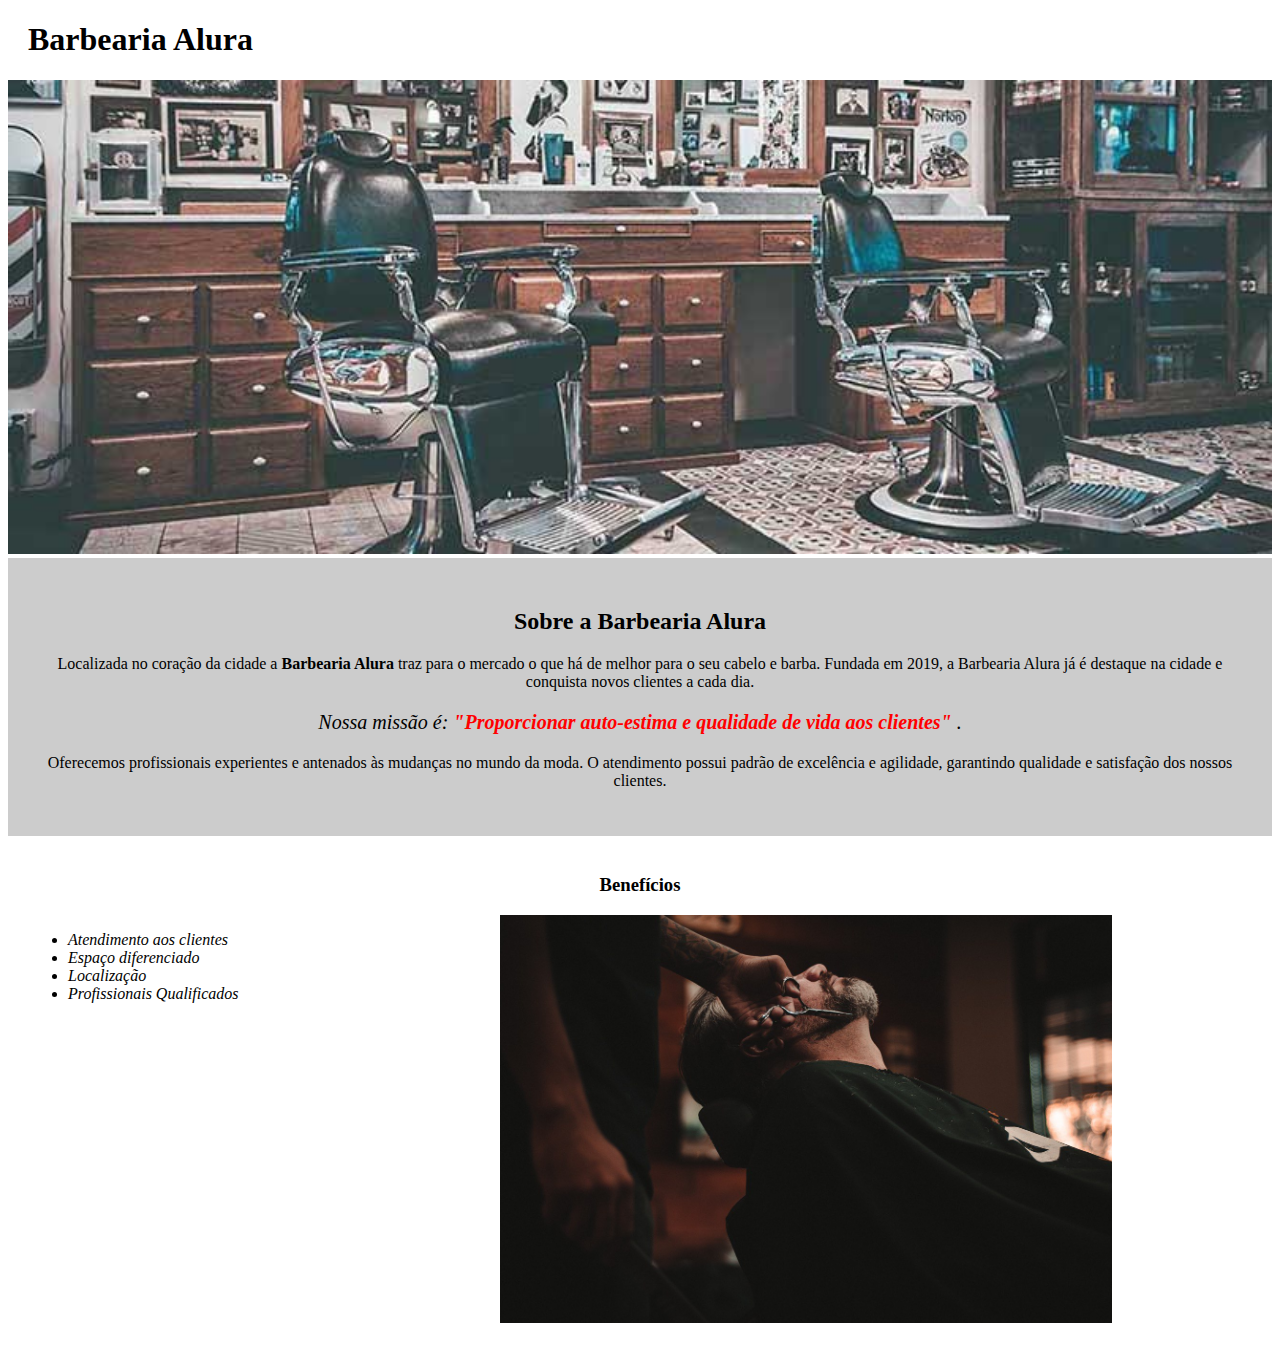
==== index.html @ 0391db06 "Home Page" ====
<!DOCTYPE html>

<html lang ="pt-br">
    <head>
        <meta charset="UTF-8">
        <title>Barbearia Alura</title>
        <link rel="stylesheet" href="style.css">
    </head>
    <body>
        <header>
            <h1 class="titulo-princial">Barbearia Alura</h1>
        </header>
        <img id="banner" src="banner.jpg">
        <div class="principal">
            <h2 class="titulo-centralizado">Sobre a Barbearia Alura</h2>        
            <p>Localizada no coração da cidade a <strong> Barbearia Alura </strong> traz para o mercado o que há de melhor para o seu cabelo e barba. 
                Fundada em 2019, a Barbearia Alura já é destaque na cidade e conquista novos clientes a cada dia.</p>      
            <p id="missao"><em>Nossa missão é: <strong> "Proporcionar auto-estima e qualidade de vida aos clientes" </strong>.</em></p>           
            <p>Oferecemos profissionais experientes e antenados às mudanças no mundo da moda. O atendimento possui padrão de excelência 
                e agilidade, garantindo qualidade e satisfação dos nossos clientes.</p>      
        </div>
        <div class="beneficios">
            <h3 class="titulo-centralizado">Benefícios</h3>    
            <ul>
                <li class="itens"> Atendimento aos clientes </li>
                <li class="itens"> Espaço diferenciado </li>
                <li class="itens"> Localização </li>
                <li class="itens"> Profissionais Qualificados </li>
            </ul>
            <img class="imagembeneficios" src="beneficios.jpg">
        </div>
    </body>
</html>
---- style.css ----
.titulo-princial{
    padding-left: 20px;
}

#banner{
    width: 100%;
}

.principal {
    background: #CCCCCC;
    padding: 30px
}

.titulo-centralizado {
    text-align: center;
}

p {
    text-align: center;
}

#missao {

    font-size: 20px
}

em strong {
    color: #FF0000;
}

.itens {
    font-style: italic;
}

.beneficios {
    background: #FFFFFF;
    padding: 20px;
}

ul {
    display: inline-block;
    vertical-align: top;
    width: 20%;
    margin-right: 15%;
}

.imagembeneficios{
    width: 50%;
}
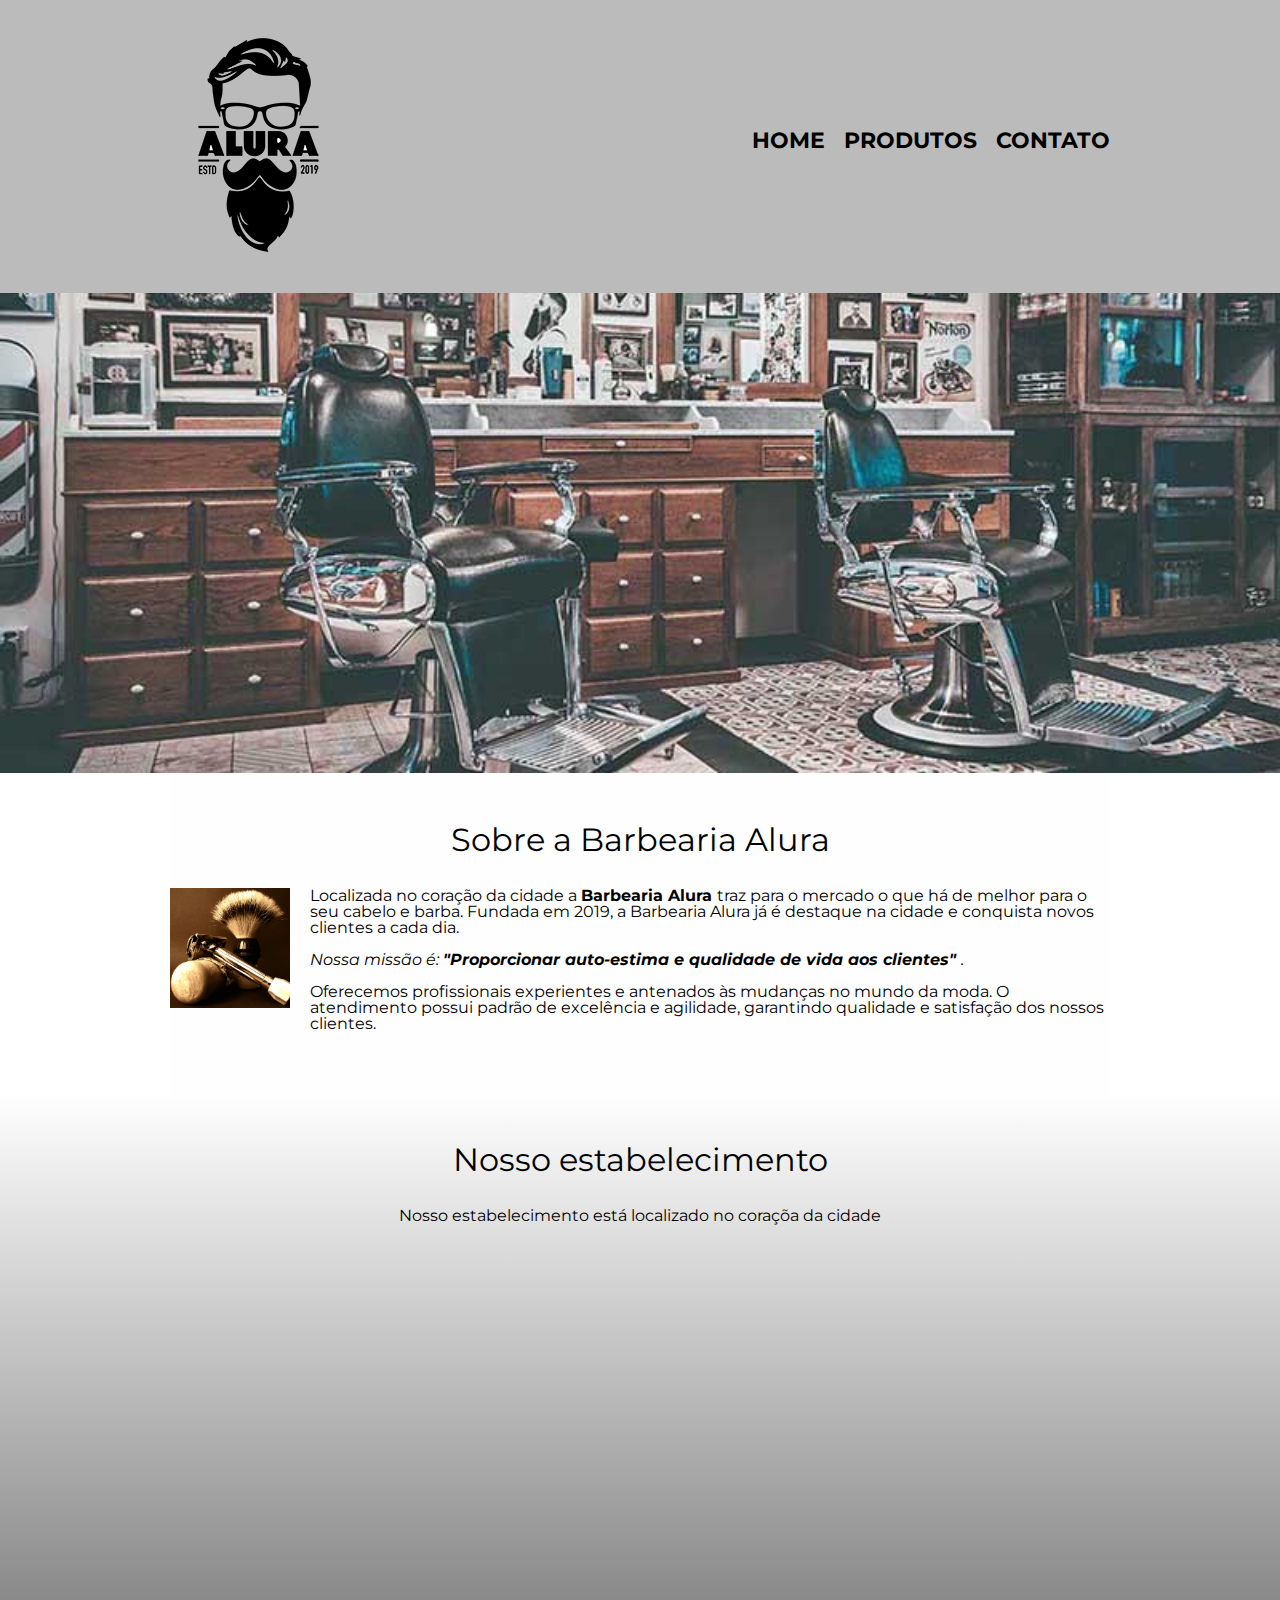
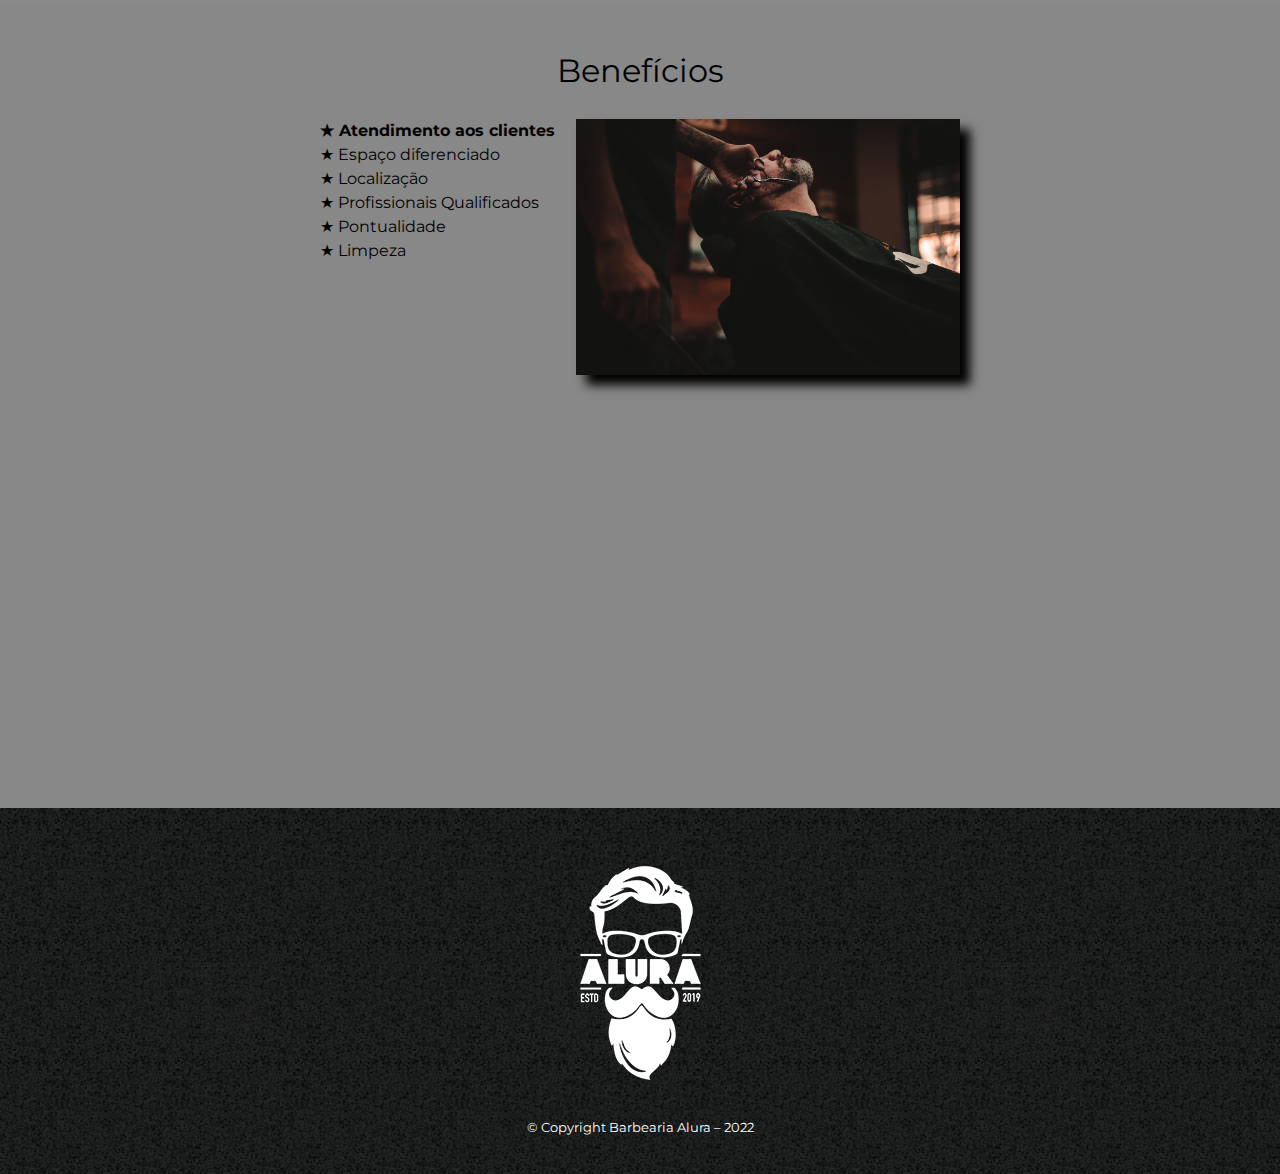
==== commit b57820b5: "Home Page - Style Update" ====
--- a/index.html
+++ b/index.html
@@ -4,30 +4,75 @@
     <head>
         <meta charset="UTF-8">
         <title>Barbearia Alura</title>
+        <link rel="stylesheet" href="reset.css">
         <link rel="stylesheet" href="style.css">
+        <link href="https://fonts.googleapis.com/css?family=Montserrat&display=swap" rel="stylesheet">
     </head>
+
     <body>
         <header>
-            <h1 class="titulo-princial">Barbearia Alura</h1>
+            <div class="caixa">
+                <h1>
+                    <img src="logo.png">
+                </h1>
+                <nav>
+                    <ul>
+                        <li><a href="index.html">Home</a></li>
+                        <li><a href="produtos.html">Produtos</a></li>
+                        <li><a href="contato.html">Contato</a></li>
+                    </ul>
+                </nav>
+            </div>
         </header>
-        <img id="banner" src="banner.jpg">
-        <div class="principal">
-            <h2 class="titulo-centralizado">Sobre a Barbearia Alura</h2>        
-            <p>Localizada no coração da cidade a <strong> Barbearia Alura </strong> traz para o mercado o que há de melhor para o seu cabelo e barba. 
-                Fundada em 2019, a Barbearia Alura já é destaque na cidade e conquista novos clientes a cada dia.</p>      
-            <p id="missao"><em>Nossa missão é: <strong> "Proporcionar auto-estima e qualidade de vida aos clientes" </strong>.</em></p>           
-            <p>Oferecemos profissionais experientes e antenados às mudanças no mundo da moda. O atendimento possui padrão de excelência 
-                e agilidade, garantindo qualidade e satisfação dos nossos clientes.</p>      
-        </div>
-        <div class="beneficios">
-            <h3 class="titulo-centralizado">Benefícios</h3>    
-            <ul>
-                <li class="itens"> Atendimento aos clientes </li>
-                <li class="itens"> Espaço diferenciado </li>
-                <li class="itens"> Localização </li>
-                <li class="itens"> Profissionais Qualificados </li>
-            </ul>
-            <img class="imagembeneficios" src="beneficios.jpg">
-        </div>
+
+        <img class="banner" src="banner.jpg">
+
+        <main>
+            <section class="principal">
+                <h2 class="titulo-principal">Sobre a Barbearia Alura</h2>        
+                
+                <img class="utensilios" src="utensilios.jpg" alt="Utensílios de um barbeiro">
+                
+                <p>Localizada no coração da cidade a <strong> Barbearia Alura </strong> traz para o mercado o que há de melhor para o seu cabelo e barba. 
+                    Fundada em 2019, a Barbearia Alura já é destaque na cidade e conquista novos clientes a cada dia.</p>      
+                <p><em>Nossa missão é: <strong> "Proporcionar auto-estima e qualidade de vida aos clientes" </strong>.</em></p>           
+                <p>Oferecemos profissionais experientes e antenados às mudanças no mundo da moda. O atendimento possui padrão de excelência 
+                    e agilidade, garantindo qualidade e satisfação dos nossos clientes.</p>      
+            </section>
+
+            <section class="mapa">
+                <h3 class="titulo-principal">Nosso estabelecimento</h3>
+                <p>Nosso estabelecimento está localizado no coraçõa da cidade</p>
+                <div class="mapa-conteudo">
+                    <iframe src="https://www.google.com/maps/embed?pb=!1m18!1m12!1m3!1d3656.448598130907!2d-46.634653385542414!3d-23.588239368469353!2m3!1f0!2f0!3f0!3m2!1i1024!2i768!4f13.1!3m3!1m2!1s0x94ce5a2b2ed7f3a1%3A0xab35da2f5ca62674!2sCaelum%20-%20Escola%20de%20Tecnologia!5e0!3m2!1spt-BR!2sbr!4v1580916426151!5m2!1spt-BR!2sbr" width="100%" height="300" frameborder="0" style="border:0;" allowfullscreen=""></iframe>
+                </div>                
+            </section>
+
+            <section class="beneficios">
+                <h3 class="titulo-principal">Benefícios</h3>
+
+                <div class="conteudo-beneficios">
+                    <ul class="lista-beneficios">
+                        <li class="itens"> Atendimento aos clientes </li>
+                        <li class="itens"> Espaço diferenciado </li>
+                        <li class="itens"> Localização </li>
+                        <li class="itens"> Profissionais Qualificados </li>
+                        <li class="itens"> Pontualidade </li>
+                        <li class="itens"> Limpeza </li>
+                    </ul><img class="imagem-beneficios" src="beneficios.jpg">
+                </div>
+
+
+                <div class="video">
+                    <iframe width="560" height="315" src="https://www.youtube.com/embed/wcVVXUV0YUY" frameborder="0" allow="accelerometer; autoplay; encrypted-media; gyroscope; picture-in-picture" allowfullscreen></iframe>
+                </div>
+
+
+            </section>
+        </main>
+        <footer>
+            <img src="logo-branco.png">
+            <p class="copyright">&copy; Copyright Barbearia Alura – 2022</p>
+        </footer>
     </body>
 </html>
--- a/style.css
+++ b/style.css
@@ -1,49 +1,248 @@
-.titulo-princial{
-    padding-left: 20px;
-}
-
-#banner{
+body{
+    font-family: 'Montserrat', sans-serif;
+}
+
+header{
+    background: #BBBBBB;
+    padding: 20px 0;
+}
+
+.caixa{
+    position: relative;
+    width: 940px;
+    margin: 0 auto;
+}
+
+nav{
+    position: absolute;
+    top: 110px;
+    right: 0px;
+}
+
+nav li{
+    display: inline;
+    margin: 0 0 0 15px;
+}
+
+nav a{
+    text-transform: uppercase;
+    color: #000000;
+    font-weight: bold;
+    font-size: 22px;
+    text-decoration: none;
+}
+
+nav a:hover{
+    color: #C78C19;
+    text-decoration: underline;
+}
+
+.produtos{
+    width: 940px;
+    margin: 0 auto;
+    padding: 50px 0;
+}
+
+.produtos li{
+    display: inline-block;
+    text-align: center;
+    width: 30%;
+    vertical-align: top;
+    margin: 0 1.5%;
+    padding: 30px 20px;
+    box-sizing: border-box;
+    border: 2px solid #000000;
+    border-radius: 10px;
+}
+
+.produtos li:hover{
+    border-color: #C78C19;
+}
+
+.produtos li:active{
+    border-color: #088C19;
+}
+
+.produtos li:hover h2{
+    font-size: 34px;
+}
+
+.produtos h2{
+    font-size: 30px;
+    font-weight: bold;
+}
+
+.produto-descricao{
+    font-size: 18px;
+}
+
+.produto-preco{
+    font-size: 22px;
+    font-weight: bold;
+    margin-top:10px;
+}
+
+footer{
+    background: url("bg.jpg");
+    text-align: center;
+    padding: 40px 0;
+}
+
+.copyright{
+    color: #FFFFFF;
+    font-size: 13px;
+    margin-top: 20px;
+}
+
+form{
+    margin: 40px 0;
+}
+
+form label, form legend{
+    display: block;
+    font-size: 20px;
+    margin: 0 0 15px;
+}
+
+.input-padrao{
+    display: block;
+    padding: 10px 25px;
+    margin: 0 0 20px;
+    width: 50%;
+}
+
+.checkbox{
+    margin: 20px 0;
+}
+
+.enviarformulario{
+    width: 40%;
+    padding: 15px 0;
+    background: orange;
+    color: white;
+    font-weight: bold;
+    font-size: 18px;
+    border: none;
+    border-radius: 5px;
+    transition: 1s all;
+    cursor: pointer;
+}
+
+.enviarformulario:hover{
+    background: darkorange;
+    transform: scale(1.1);
+}
+
+table{
+    margin: 20px 40px;
+}
+
+thead{
+    background: #555555;
+    color: white;
+    font-weight: bold;
+}
+
+td, th{
+    border: 1px solid #000000;
+    padding: 8px 15px;
+}
+
+/* CSS da página inicial */
+
+.banner{
     width: 100%;
-}
-
-.principal {
-    background: #CCCCCC;
-    padding: 30px
-}
-
-.titulo-centralizado {
-    text-align: center;
-}
-
-p {
-    text-align: center;
-}
-
-#missao {
-
-    font-size: 20px
-}
-
-em strong {
-    color: #FF0000;
-}
-
-.itens {
+
+}
+
+.titulo-principal{
+    text-align: center;
+    font-size: 2em;
+    margin: 0 0 1em;
+    clear: left;
+}
+
+.principal{
+    padding: 3em 0;
+    background: #FEFEFE;
+    width: 940px;
+    margin: 0 auto;
+}
+
+.principal p{
+    margin: 0 0 1em;
+}
+
+.principal strong{
+    font-weight: bold;
+}
+
+.principal em{
     font-style: italic;
 }
 
-.beneficios {
-    background: #FFFFFF;
-    padding: 20px;
-}
-
-ul {
+.utensilios{
+    width: 120px;
+    float: left;
+    margin: 0 20px 20px 0;
+}
+
+.mapa{
+    padding: 3em 0;
+    background: linear-gradient(#FEFEFE, #888888);
+
+}
+
+.mapa-conteudo{
+    width: 940px;
+    margin: 0 auto;
+}
+
+.mapa p{
+    margin: 0 0 2em;
+    text-align: center;
+}
+
+.beneficios{
+    padding: 3em 0;
+    background: #888888;
+}
+
+.conteudo-beneficios{
+    width: 640px;
+    margin: 0 auto;
+}
+
+.lista-beneficios{
+    width: 40%;
     display: inline-block;
     vertical-align: top;
-    width: 20%;
-    margin-right: 15%;
-}
-
-.imagembeneficios{
-    width: 50%;
+}
+
+.itens{
+    line-height: 1.5;
+}
+
+.itens:first-child {
+    font-weight: bold;
+}
+
+.itens:before {
+    content: "★";
+}
+
+.imagem-beneficios{
+    width: 60%; 
+    opacity: 1;
+    transition: 400ms;
+    box-shadow: 10px 10px 10px #000000;
+}
+
+.imagem-beneficios:hover{
+    opacity: 0.3;
+}
+
+.video{
+    width: 560px;
+    margin: 2em auto;
 }